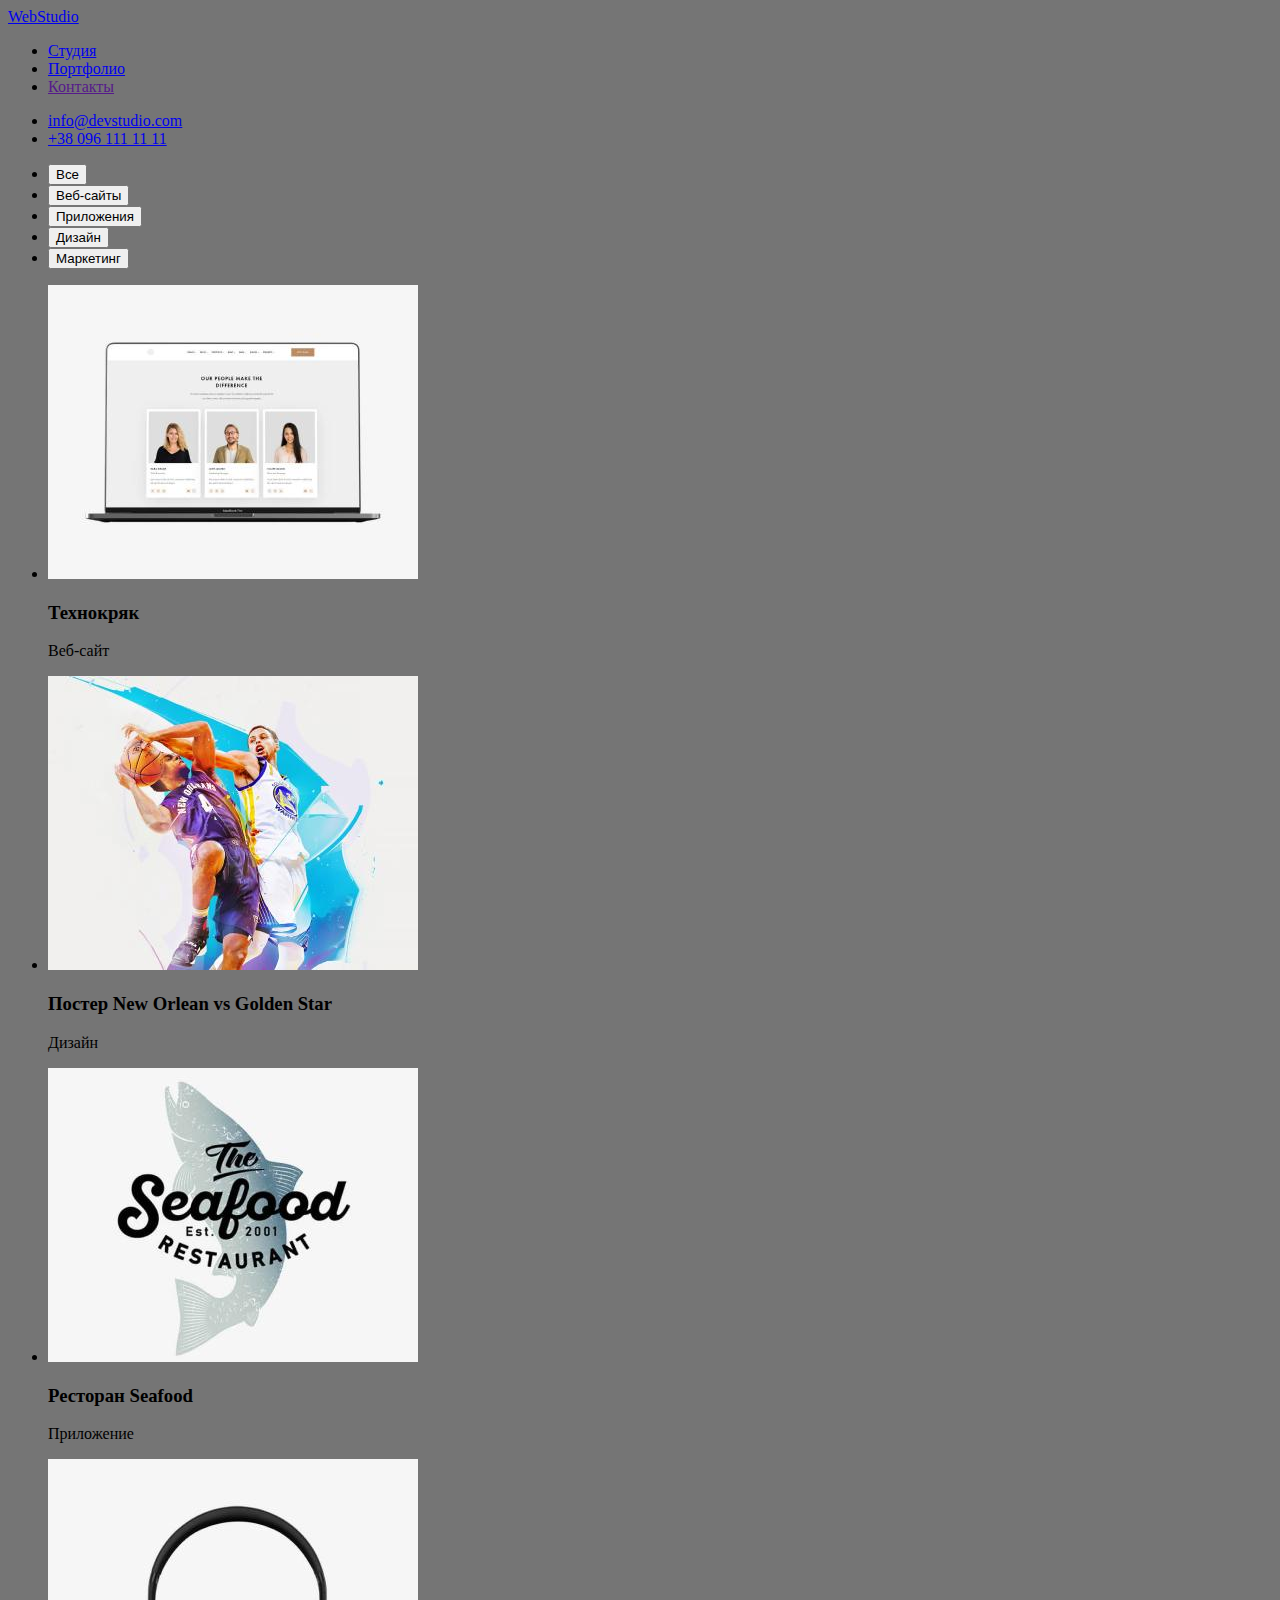
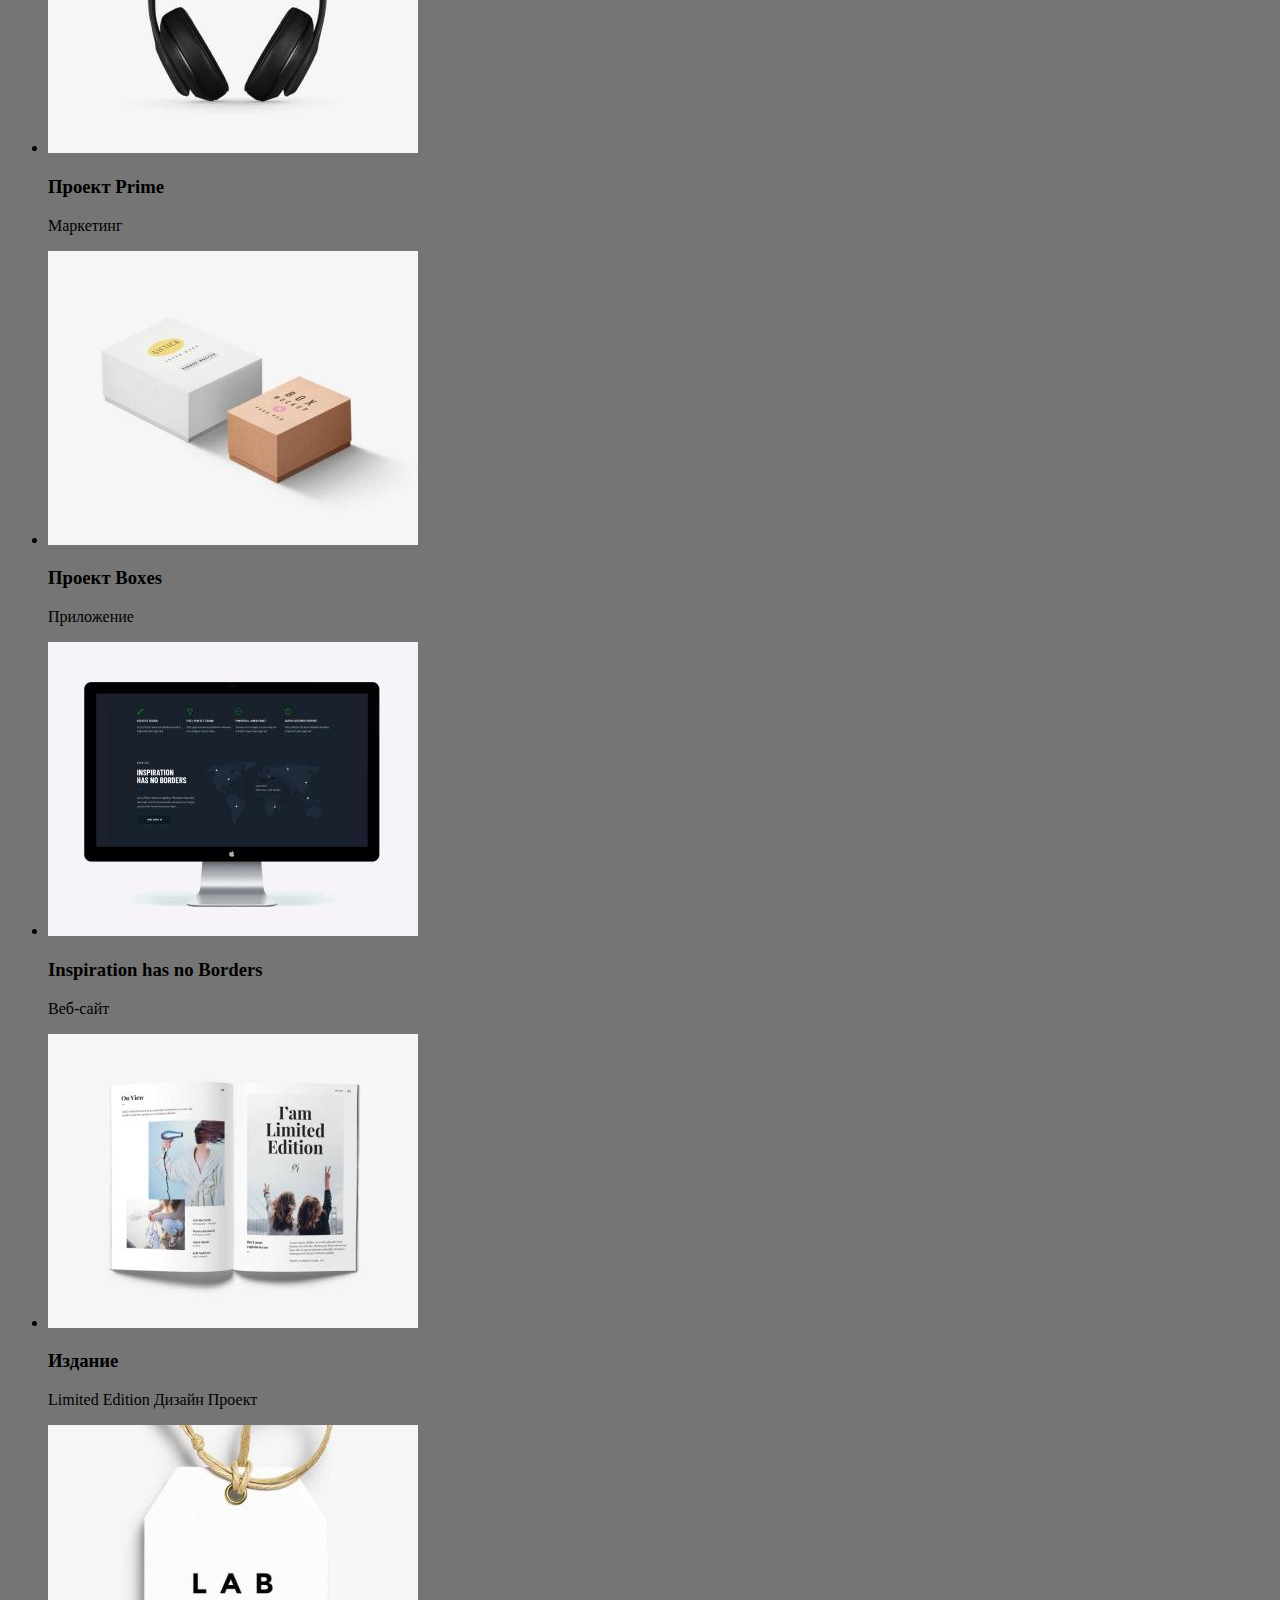
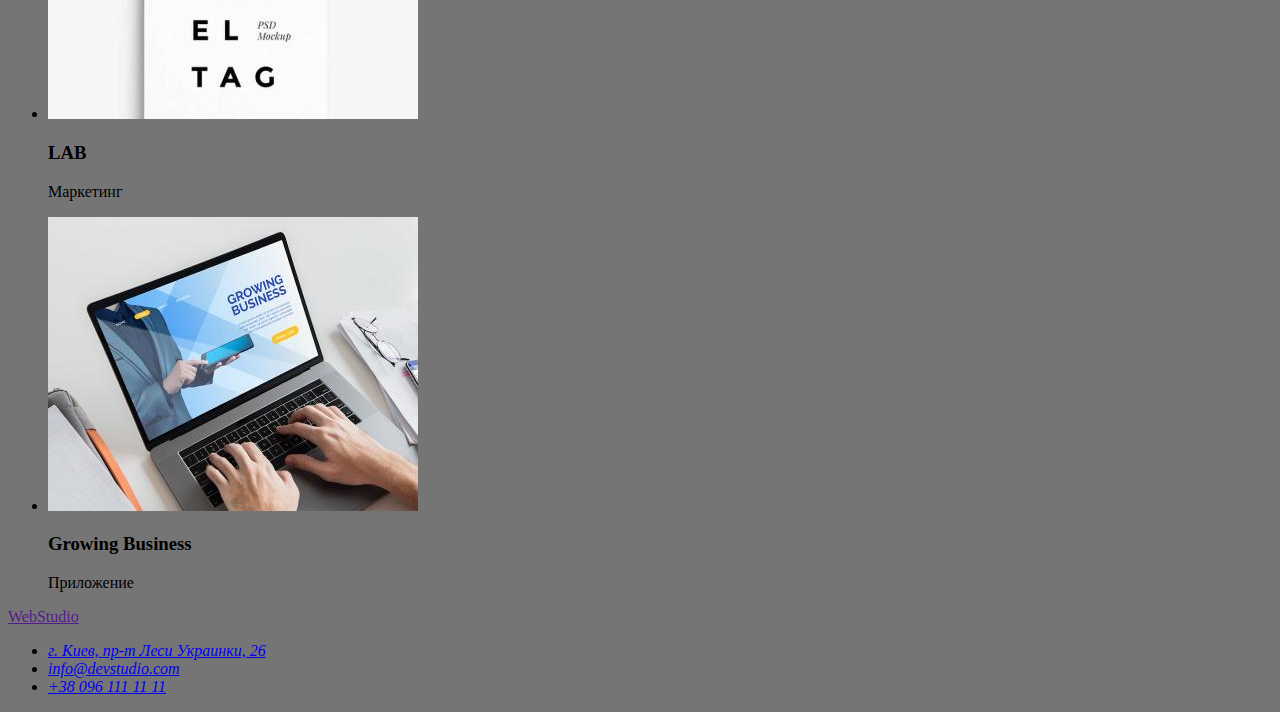
==== portfolio.html @ be8b9c7d "полная разметка двух листов .html" ====
<!DOCTYPE html>
<html lang="ru">
  <head>
    <meta charset="UTF-8" />
    <meta http-equiv="X-UA-Compatible" content="IE=edge" />
    <meta name="viewport" content="width=device-width, initial-scale=1.0" />
    <title>goit-markup-hw-02-Valkechik</title>
    <link rel="stylesheet" href="./css/styles.css" />
  </head>
  <body>
    <header>
      <nav>
        <a href="./index.html">WebStudio</a>
        <ul>
          <li><a href="./index.html">Студия</a></li>
          <li><a href="./portfolio.html">Портфолио</a></li>
          <li><a href="">Контакты</a></li>
        </ul>
      </nav>
      <ul>
        <li><a href="mailto:info@devstudio.com">info@devstudio.com</a></li>
        <li><a href="tel:+380961111111">+38 096 111 11 11</a></li>
      </ul>
    </header>
    <main>
      <section>
        <ul>
          <li><button type="button">Все</button></li>
          <li><button type="button">Веб-сайты</button></li>
          <li><button type="button">Приложения</button></li>
          <li><button type="button">Дизайн</button></li>
          <li><button type="button">Маркетинг</button></li>
        </ul>
      </section>
      <section>
        <ul>
          <li>
            <img
              src="./img/prtfl-1.jpg"
              alt="Веб сайт на ноутбуке"
              width="370"
              height="294"
            />
            <h3>Технокряк</h3>
            <p>Веб-сайт</p>
          </li>
          <li>
            <img
              src="./img/prtfl-2.jpg"
              alt="Постер"
              width="370"
              height="294"
            />
            <h3>Постер New Orlean vs Golden Star</h3>
            <p>Дизайн</p>
          </li>
          <li>
            <img
              src="./img/prtfl-3.jpg"
              alt="Лого ресторана"
              width="370"
              height="294"
            />
            <h3>Ресторан Seafood</h3>
            <p>Приложение</p>
          </li>
          <li>
            <img
              src="./img/prtfl-4.jpg"
              alt="наушники"
              width="370"
              height="294"
            />
            <h3>Проект Prime</h3>
            <p>Маркетинг</p>
          </li>
          <li>
            <img
              src="./img/prtfl-5.jpg"
              alt="Проект Boxes"
              width="370"
              height="294"
            />
            <h3>Проект Boxes</h3>
            <p>Приложение</p>
          </li>
          <li>
            <img
              src="./img/prtfl-6.jpg"
              alt="Моноблок"
              width="370"
              height="294"
            />
            <h3>Inspiration has no Borders</h3>
            <p>Веб-сайт</p>
          </li>
          <li>
            <img src="./img/prtfl-7.jpg" alt="книга" width="370" height="294" />
            <h3>Издание</h3>
            <p>Limited Edition Дизайн Проект</p>
          </li>
          <li>
            <img
              src="./img/prtfl-8.jpg"
              alt="Проект LAB"
              width="370"
              height="294"
            />
            <h3>LAB</h3>
            <p>Маркетинг</p>
          </li>
          <li>
            <img
              src="./img/prtfl-9.jpg"
              alt="Работа на ноутбуке"
              width="370"
              height="294"
            />
            <h3>Growing Business</h3>
            <p>Приложение</p>
          </li>
        </ul>
      </section>
    </main>
    <footer>
      <a href="">WebStudio</a>
      <address>
        <ul>
          <li>
            <a
              href="https://goo.gl/maps/J4gDm6EH9Yaw377C6"
              target="_blank"
              rel="nofollow noreferrer"
            >
              г. Киев, пр-т Леси Украинки, 26</a
            >
          </li>
          <li><a href="mailto:info@devstudio.com">info@devstudio.com</a></li>
          <li><a href="tel:+380961111111">+38 096 111 11 11</a></li>
        </ul>
      </address>
    </footer>
  </body>
</html>
---- css/styles.css ----
body {
  background-color: #757575;
}
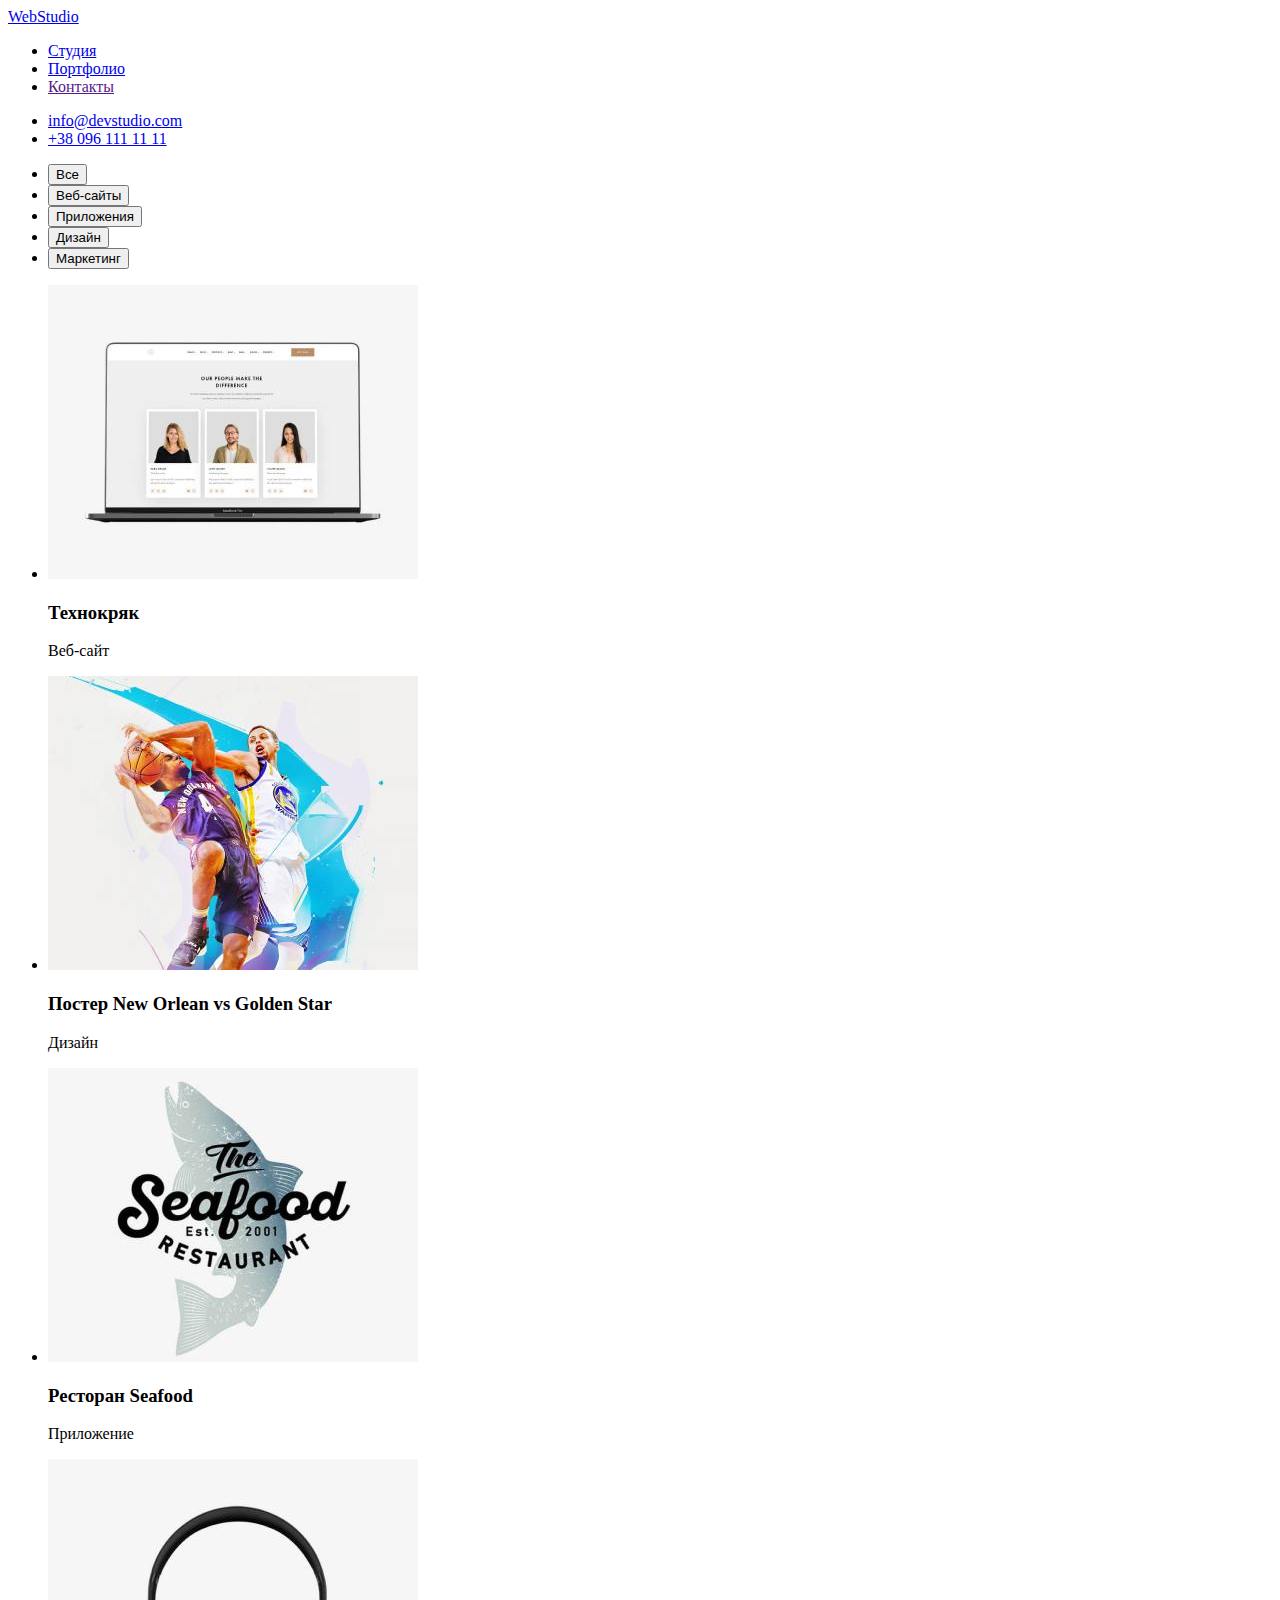
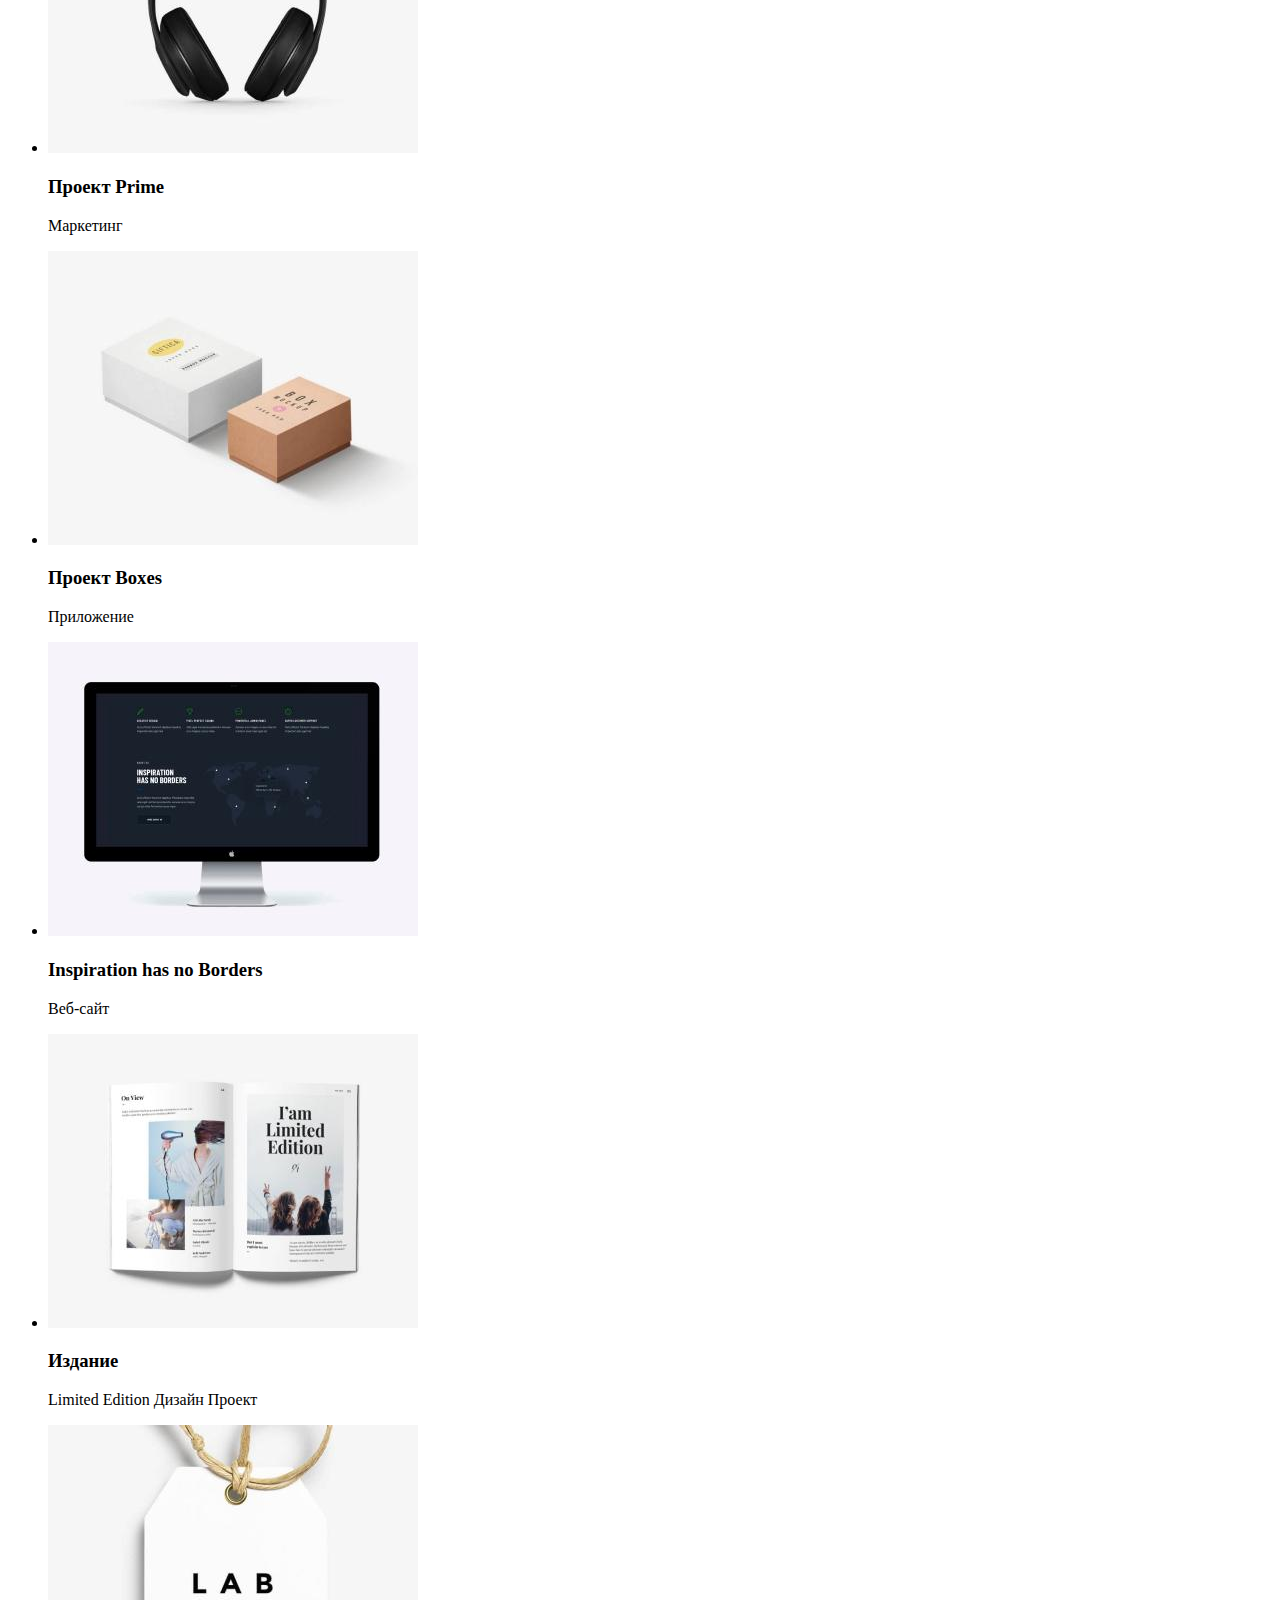
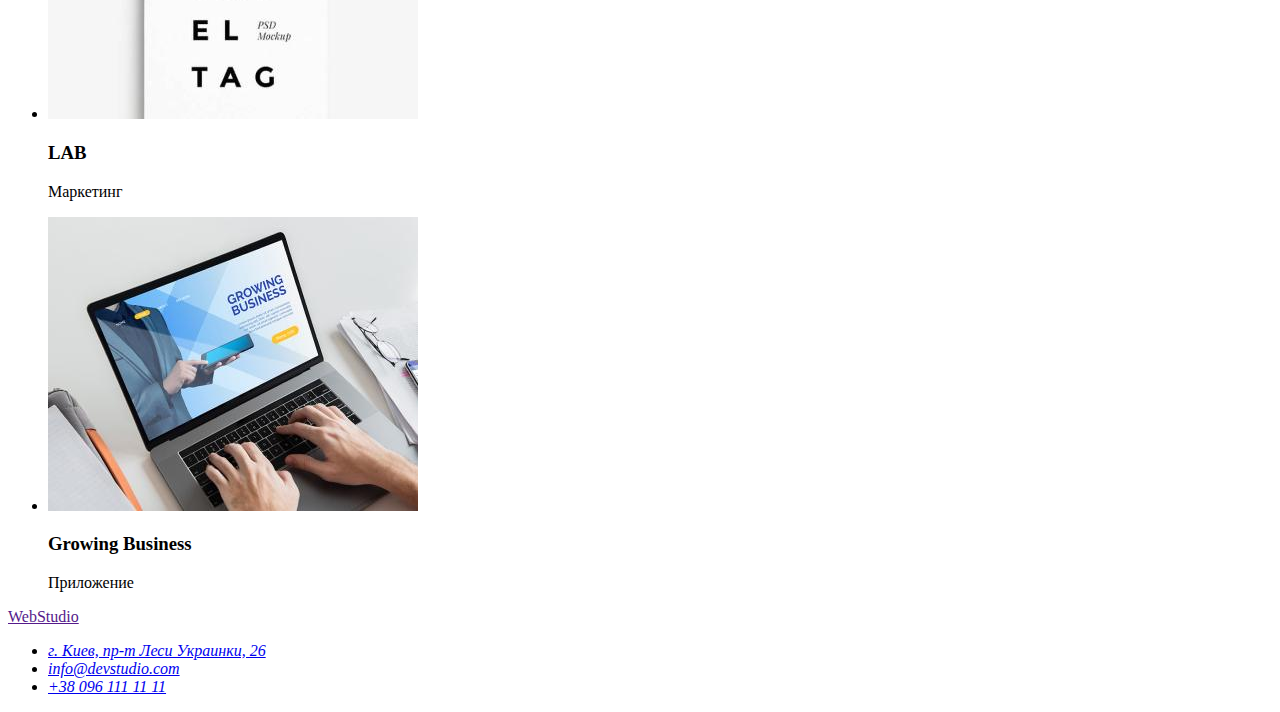
==== commit 5e40da5d: "Немного исправил индекс" ====
--- a/portfolio.html
+++ b/portfolio.html
@@ -31,8 +31,6 @@
           <li><button type="button">Дизайн</button></li>
           <li><button type="button">Маркетинг</button></li>
         </ul>
-      </section>
-      <section>
         <ul>
           <li>
             <img
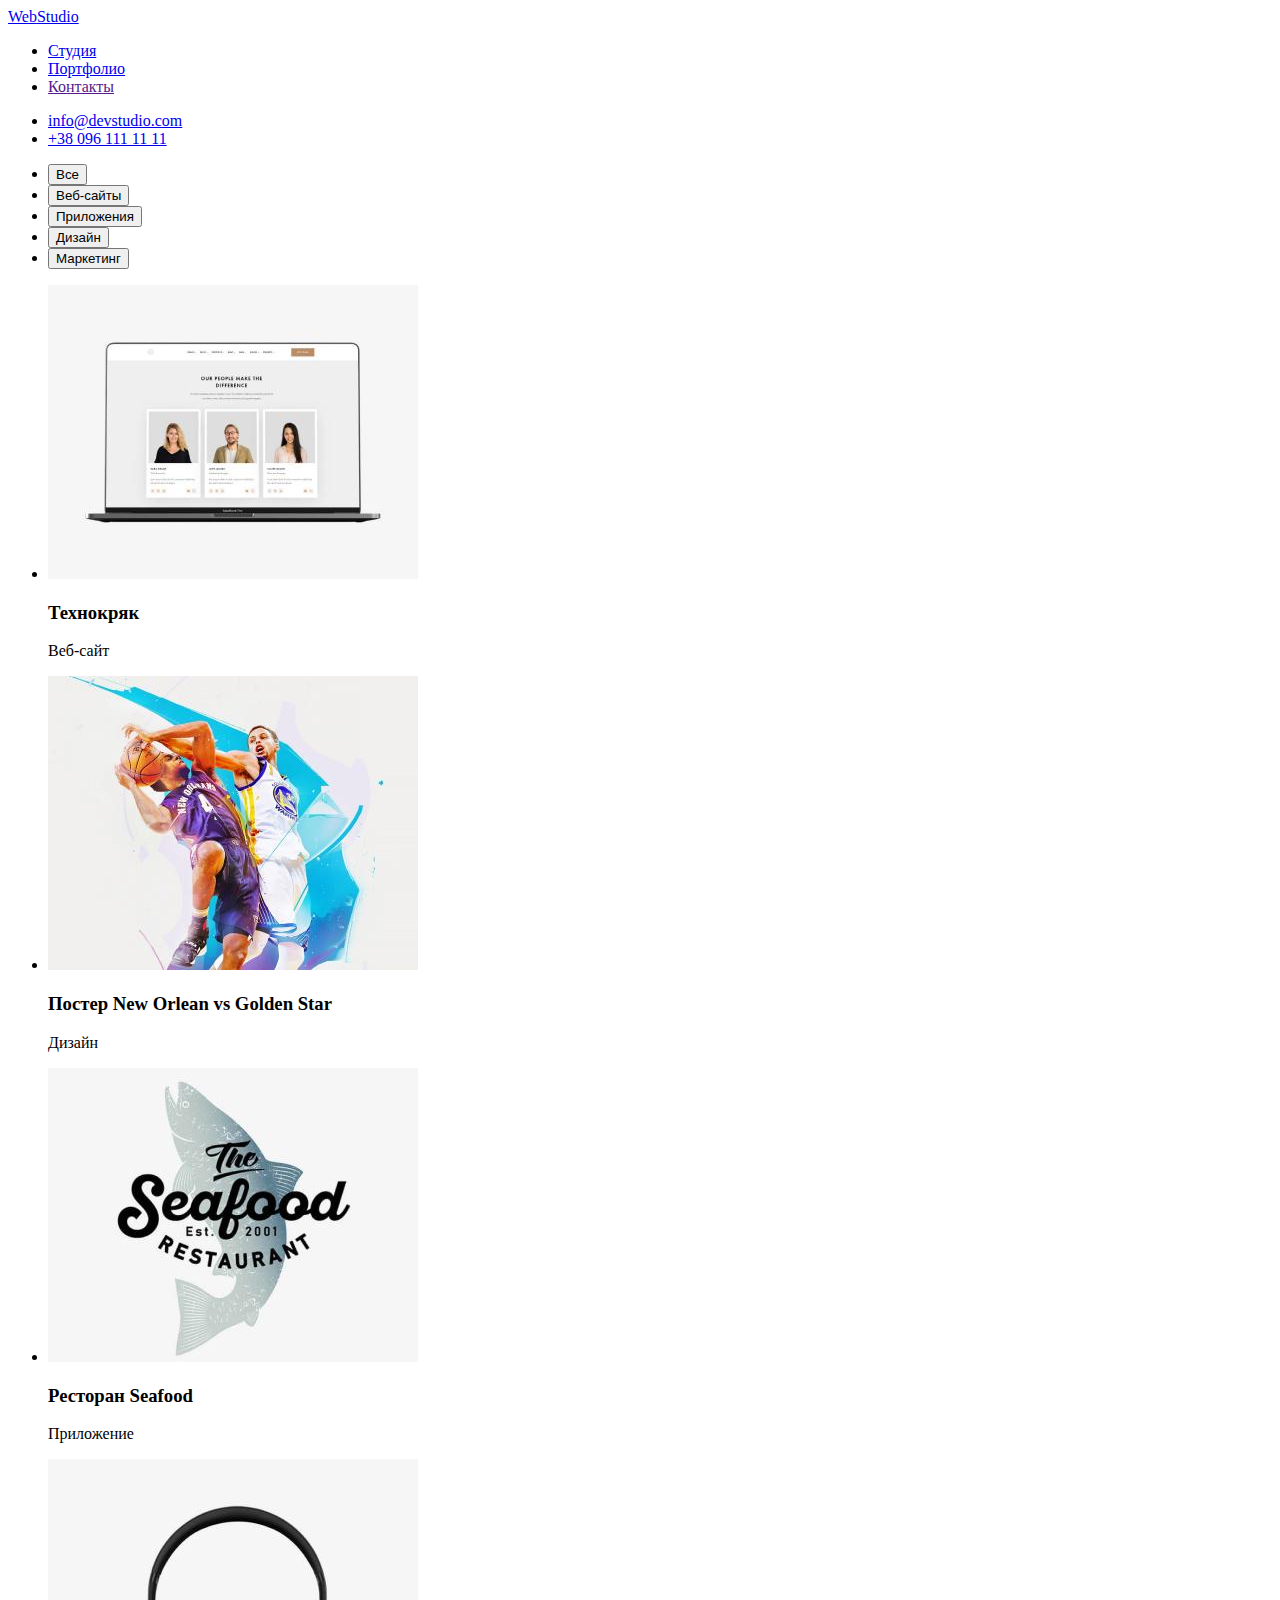
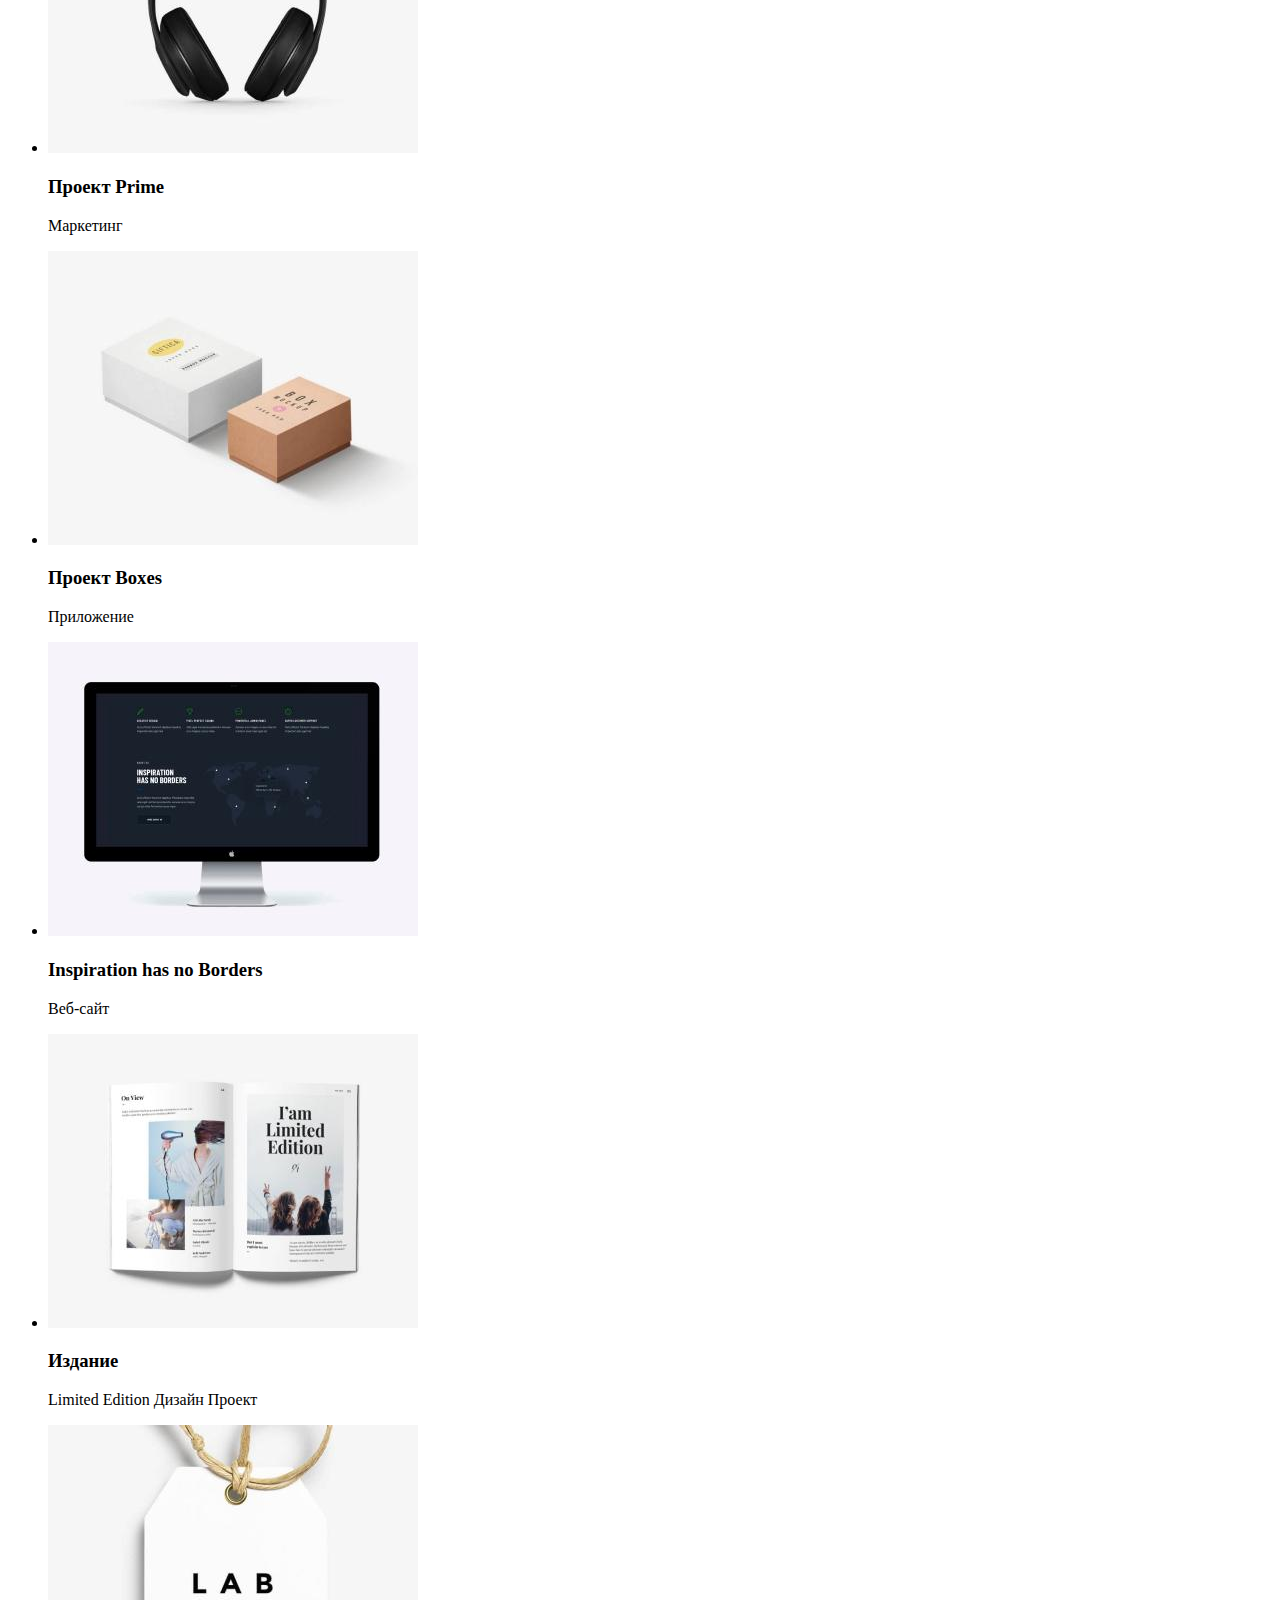
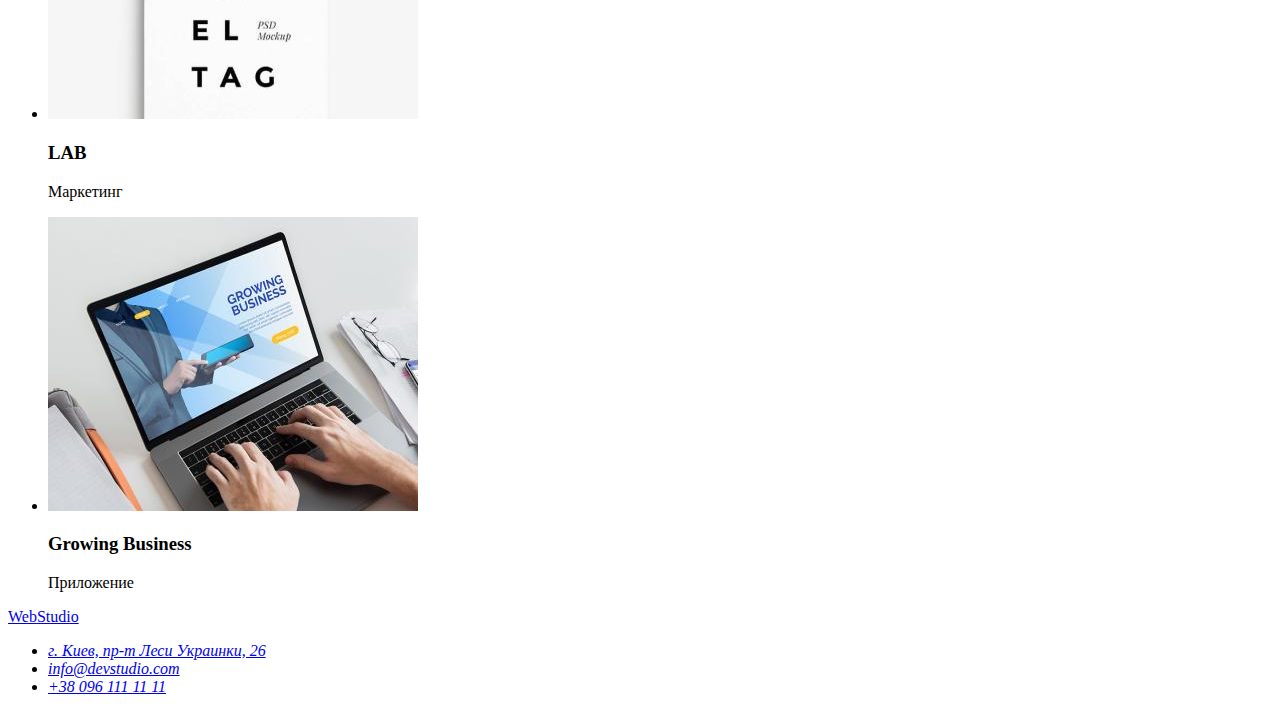
==== commit dba2627f: "поправил ошибки" ====
--- a/portfolio.html
+++ b/portfolio.html
@@ -5,33 +5,51 @@
     <meta http-equiv="X-UA-Compatible" content="IE=edge" />
     <meta name="viewport" content="width=device-width, initial-scale=1.0" />
     <title>goit-markup-hw-02-Valkechik</title>
+    <link
+      href="https://fonts.googleapis.com/css2?family=Raleway:wght@700&family=Roboto:wght@400;500;700;900&display=swap"
+      rel="stylesheet"
+    />
     <link rel="stylesheet" href="./css/styles.css" />
   </head>
   <body>
-    <header>
-      <nav>
-        <a href="./index.html">WebStudio</a>
-        <ul>
-          <li><a href="./index.html">Студия</a></li>
-          <li><a href="./portfolio.html">Портфолио</a></li>
-          <li><a href="">Контакты</a></li>
+    <header class="header">
+      <nav class="header-nav">
+        <a href="./index.html" class="link header-logo"
+          ><span class="logo-akcent">Web</span class=>Studio</a
+        >
+        <ul class="list">
+          <li class="header-item">
+            <a href="./index.html" class="link header-link">Студия</a>
+          </li>
+          <li class="header-item">
+            <a href="./portfolio.html" class="link header-link">Портфолио</a>
+          </li>
+          <li class="header-item">
+            <a href="" class="link header-link">Контакты</a>
+          </li>
         </ul>
       </nav>
-      <ul>
-        <li><a href="mailto:info@devstudio.com">info@devstudio.com</a></li>
-        <li><a href="tel:+380961111111">+38 096 111 11 11</a></li>
+      <ul class="list head-nav">
+        <li>
+          <a href="mailto:info@devstudio.com" class="link header-link head-nav"
+            >info@devstudio.com</a
+          >
+        </li>
+        <li><a href="tel:+380961111111" class="link header-link head-nav">+38 096 111 11 11</a></li>
       </ul>
     </header>
     <main>
       <section>
-        <ul>
-          <li><button type="button">Все</button></li>
-          <li><button type="button">Веб-сайты</button></li>
-          <li><button type="button">Приложения</button></li>
-          <li><button type="button">Дизайн</button></li>
-          <li><button type="button">Маркетинг</button></li>
+        <ul class="list">
+          <li><button type="button" class="buner">Все</button></li>
+          <li><button type="button" class="buner">Веб-сайты</button></li>
+          <li><button type="button" class="buner">Приложения</button></li>
+          <li><button type="button" class="buner">Дизайн</button></li>
+          <li><button type="button" class="buner">Маркетинг</button></li>
         </ul>
-        <ul>
+      </section>
+      <section>
+        <ul class="list">
           <li>
             <img
               src="./img/prtfl-1.jpg"
@@ -39,8 +57,8 @@
               width="370"
               height="294"
             />
-            <h3>Технокряк</h3>
-            <p>Веб-сайт</p>
+            <h3 class="card-head">Технокряк</h3>
+            <p class="card-branch">Веб-сайт</p>
           </li>
           <li>
             <img
@@ -49,8 +67,8 @@
               width="370"
               height="294"
             />
-            <h3>Постер New Orlean vs Golden Star</h3>
-            <p>Дизайн</p>
+            <h3 class="card-head">Постер New Orlean vs Golden Star</h3>
+            <p class="card-branch">Дизайн</p>
           </li>
           <li>
             <img
@@ -59,8 +77,8 @@
               width="370"
               height="294"
             />
-            <h3>Ресторан Seafood</h3>
-            <p>Приложение</p>
+            <h3 class="card-head">Ресторан Seafood</h3>
+            <p class="card-branch">Приложение</p>
           </li>
           <li>
             <img
@@ -69,8 +87,8 @@
               width="370"
               height="294"
             />
-            <h3>Проект Prime</h3>
-            <p>Маркетинг</p>
+            <h3 class="card-head">Проект Prime</h3>
+            <p class="card-branch">Маркетинг</p>
           </li>
           <li>
             <img
@@ -79,8 +97,8 @@
               width="370"
               height="294"
             />
-            <h3>Проект Boxes</h3>
-            <p>Приложение</p>
+            <h3 class="card-head">Проект Boxes</h3>
+            <p class="card-branch">Приложение</p>
           </li>
           <li>
             <img
@@ -89,13 +107,13 @@
               width="370"
               height="294"
             />
-            <h3>Inspiration has no Borders</h3>
-            <p>Веб-сайт</p>
+            <h3 class="card-head">Inspiration has no Borders</h3>
+            <p class="card-branch">Веб-сайт</p>
           </li>
           <li>
             <img src="./img/prtfl-7.jpg" alt="книга" width="370" height="294" />
-            <h3>Издание</h3>
-            <p>Limited Edition Дизайн Проект</p>
+            <h3 class="card-head">Издание</h3>
+            <p class="card-branch">Limited Edition Дизайн Проект</p>
           </li>
           <li>
             <img
@@ -104,8 +122,8 @@
               width="370"
               height="294"
             />
-            <h3>LAB</h3>
-            <p>Маркетинг</p>
+            <h3 class="card-head">LAB</h3>
+            <p class="card-branch">Маркетинг</p>
           </li>
           <li>
             <img
@@ -114,27 +132,34 @@
               width="370"
               height="294"
             />
-            <h3>Growing Business</h3>
-            <p>Приложение</p>
+            <h3 class="card-head">Growing Business</h3>
+            <p class="card-branch">Приложение</p>
           </li>
         </ul>
       </section>
     </main>
-    <footer>
-      <a href="">WebStudio</a>
+    <footer class="footer">
+      <a href="./index.html" class="link fooret-logo"><span class="footer-web">Web</span>Studio</a>
       <address>
-        <ul>
-          <li>
+        <ul class="list" class="link">
+          <li >
             <a
               href="https://goo.gl/maps/J4gDm6EH9Yaw377C6"
               target="_blank"
               rel="nofollow noreferrer"
+              class="link address"
             >
               г. Киев, пр-т Леси Украинки, 26</a
             >
           </li>
-          <li><a href="mailto:info@devstudio.com">info@devstudio.com</a></li>
-          <li><a href="tel:+380961111111">+38 096 111 11 11</a></li>
+          <li>
+            <a href="mailto:info@devstudio.com" class="link mail"
+              >info@devstudio.com</a
+            >
+          </li>
+          <li>
+            <a href="tel:+380961111111" class="link phone">+38 096 111 11 11</a>
+          </li>
         </ul>
       </address>
     </footer>
